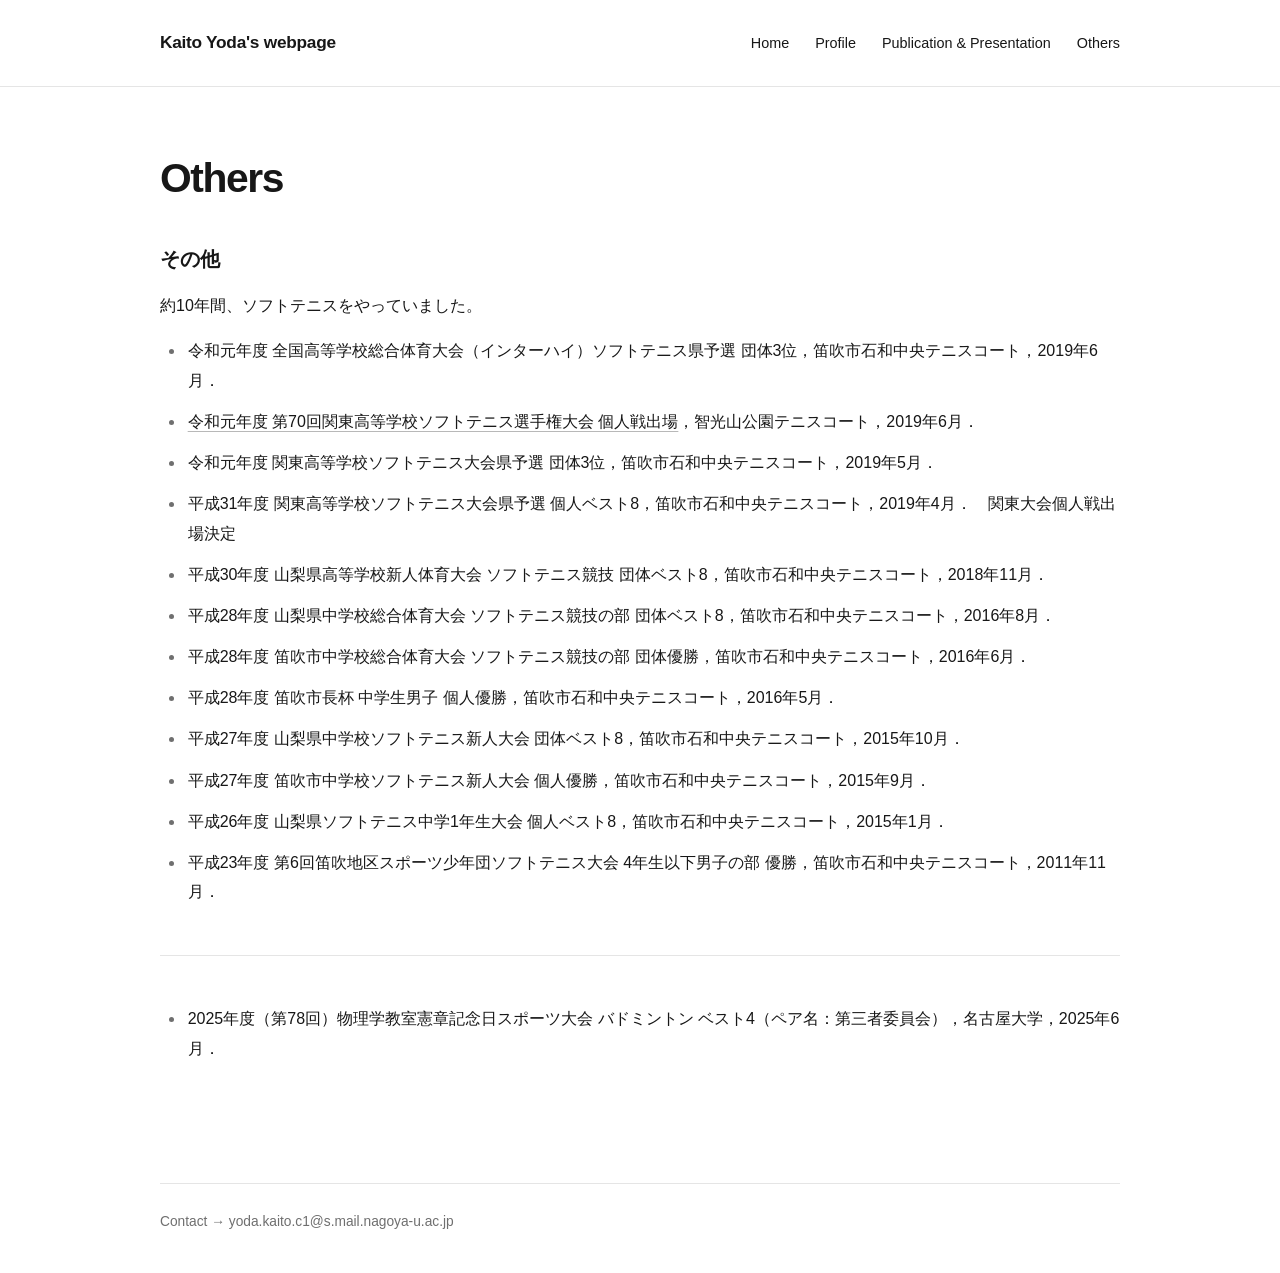
==== others/index.html @ 5d78ffae "9/5 15:06" ====
<!DOCTYPE html>
<html lang="ja">
<head>
  <meta charset="UTF-8">
  <meta name="viewport" content="width=device-width, initial-scale=1.0">
  <title>Others | Kaito Yoda's webpage</title>
  <link rel="stylesheet" href="../style.css">
</head>
<body>
<header>
  <div class="site-header">
    <div class="site-title"><a href="../index.html">Kaito Yoda's webpage</a></div>
    <nav>
      <a href="../index.html">Home</a>
      <a href="../profile/">Profile</a>
      <a href="../publication-presentation/">Publication &amp; Presentation</a>

      <a href="../others/">Others</a>
    </nav>
  </div>
</header>
<main>
<h1>Others</h1>

<h2>その他</h2>

<p>約10年間、ソフトテニスをやっていました。</p>

<ul>
  <li>令和元年度 全国高等学校総合体育大会（インターハイ）ソフトテニス県予選 団体3位，笛吹市石和中央テニスコート，2019年6月．</li>

  <li><a href="https://saitama-hs-softtennis.com/shsst.sakura.ne.jp/wp-content/uploads/2019/06/6d98d98653abac5ecffc3454957b8976.pdf">令和元年度 第70回関東高等学校ソフトテニス選手権大会 個人戦出場</a>，智光山公園テニスコート，2019年6月．</li>

  <li>令和元年度 関東高等学校ソフトテニス大会県予選 団体3位，笛吹市石和中央テニスコート，2019年5月．</li>

  <li>平成31年度 関東高等学校ソフトテニス大会県予選 個人ベスト8，笛吹市石和中央テニスコート，2019年4月．　関東大会個人戦出場決定</li>

  <li>平成30年度 山梨県高等学校新人体育大会 ソフトテニス競技 団体ベスト8，笛吹市石和中央テニスコート，2018年11月．</li>

  <li>平成28年度 山梨県中学校総合体育大会 ソフトテニス競技の部 団体ベスト8，笛吹市石和中央テニスコート，2016年8月．</li>

  <li>平成28年度 笛吹市中学校総合体育大会 ソフトテニス競技の部 団体優勝，笛吹市石和中央テニスコート，2016年6月．</li>

  <li>平成28年度 笛吹市長杯 中学生男子 個人優勝，笛吹市石和中央テニスコート，2016年5月．</li>

  <li>平成27年度 山梨県中学校ソフトテニス新人大会 団体ベスト8，笛吹市石和中央テニスコート，2015年10月．</li>

  <li>平成27年度 笛吹市中学校ソフトテニス新人大会 個人優勝，笛吹市石和中央テニスコート，2015年9月．</li>

  <li>平成26年度 山梨県ソフトテニス中学1年生大会 個人ベスト8，笛吹市石和中央テニスコート，2015年1月．</li>

  <li>平成23年度 第6回笛吹地区スポーツ少年団ソフトテニス大会 4年生以下男子の部 優勝，笛吹市石和中央テニスコート，2011年11月．</li>
</ul>

<hr>

<ul>
  <li>2025年度（第78回）物理学教室憲章記念日スポーツ大会 バドミントン ベスト4（ペア名：第三者委員会），名古屋大学，2025年6月．</li>
</ul>
</main>
<footer>
  Contact → yoda.kaito.c1@s.mail.nagoya-u.ac.jp
</footer>
</body>
</html>
---- style.css ----
/* ---------- Base ---------- */
:root {
  --text: #171717;
  --muted: #6f6f6f;
  --line: #e5e5e5;
  --line-dark: #b8b8b8;
  --background: #ffffff;
}
* { box-sizing: border-box; }
html { scroll-behavior: smooth; }
body {
  min-height: 100vh;
  margin: 0;
  display: flex;
  flex-direction: column;
  font-family: -apple-system, BlinkMacSystemFont, "Helvetica Neue", Arial,
               "Noto Sans JP", sans-serif;
  font-size: 16px;
  line-height: 1.85;
  color: var(--text);
  background: var(--background);
  -webkit-font-smoothing: antialiased;
}
a {
  color: inherit;
  text-decoration-line: underline;
  text-decoration-color: var(--line-dark);
  text-decoration-thickness: 1px;
  text-underline-offset: 0.22em;
  transition: text-decoration-color 0.15s ease, opacity 0.15s ease;
}
a:hover { text-decoration-color: var(--text); }
header { border-bottom: 1px solid var(--line); }
.site-header, main, footer {
  width: min(100% - 48px, 960px);
  margin-left: auto;
  margin-right: auto;
}
.site-header {
  min-height: 86px;
  display: flex;
  align-items: center;
  justify-content: space-between;
  gap: 36px;
}
.site-title {
  flex: 0 0 auto;
  font-size: 1.08rem;
  font-weight: 650;
  letter-spacing: -0.015em;
}
.site-title a, nav a { text-decoration: none; }
nav {
  display: flex;
  align-items: center;
  justify-content: flex-end;
  flex-wrap: wrap;
  gap: 8px 26px;
  font-size: 0.9rem;
}
nav a {
  position: relative;
  white-space: nowrap;
  padding: 4px 0;
  color: var(--text);
}
nav a::after {
  content: "";
  position: absolute;
  left: 0;
  right: 100%;
  bottom: 0;
  height: 1px;
  background: var(--text);
  transition: right 0.18s ease;
}
nav a:hover::after,
nav a[aria-current="page"]::after { right: 0; }
main {
  flex: 1;
  padding-top: 64px;
  padding-bottom: 96px;
}
h1, h2 { line-height: 1.35; }
h1 {
  margin: 0 0 2.5rem;
  font-size: clamp(2rem, 4vw, 2.55rem);
  font-weight: 620;
  letter-spacing: -0.035em;
}
h2 {
  margin: 3.4rem 0 1.15rem;
  padding-top: 1.55rem;
  border-top: 1px solid var(--line);
  font-size: 1.22rem;
  font-weight: 620;
  letter-spacing: -0.01em;
}
main > h1 + h2 {
  margin-top: 0;
  padding-top: 0;
  border-top: 0;
}
p { margin: 0 0 1rem; }
ul, ol {
  margin: 1rem 0 1.5rem;
  padding-left: 1.55rem;
}
li {
  margin-bottom: 0.72rem;
  padding-left: 0.18rem;
}
li::marker { color: var(--muted); }
hr {
  margin: 3rem 0;
  border: 0;
  border-top: 1px solid var(--line);
}
.small, .lang { color: var(--muted); }
.photo-note {
  margin-top: 3rem;
  padding-top: 1.5rem;
  border-top: 1px solid var(--line);
}
main.home {
  padding-top: clamp(82px, 12vw, 132px);
  padding-bottom: clamp(120px, 16vw, 180px);
}
.home h1 {
  margin-bottom: 1.35rem;
  font-size: 0.78rem;
  font-weight: 600;
  letter-spacing: 0.17em;
  text-transform: uppercase;
  color: var(--muted);
}
.home h2 {
  max-width: 820px;
  margin: 0 0 2rem;
  padding: 0;
  border: 0;
  font-size: clamp(2.35rem, 6vw, 4rem);
  font-weight: 620;
  letter-spacing: -0.055em;
}
.home p {
  max-width: 760px;
  font-size: 1.02rem;
}
.home p:last-of-type {
  margin-top: 1.65rem;
  font-size: 1.13rem;
}
footer {
  padding-top: 25px;
  padding-bottom: 38px;
  border-top: 1px solid var(--line);
  color: var(--muted);
  font-size: 0.86rem;
}
@media (max-width: 760px) {
  .site-header, main, footer { width: min(100% - 36px, 960px); }
  .site-header {
    min-height: 0;
    padding: 22px 0 18px;
    display: block;
  }
  .site-title { margin-bottom: 12px; }
  nav {
    justify-content: flex-start;
    gap: 4px 20px;
    font-size: 0.88rem;
  }
  main {
    padding-top: 46px;
    padding-bottom: 72px;
  }
  h1 { margin-bottom: 2rem; }
  h2 { margin-top: 2.8rem; }
  main.home {
    padding-top: 70px;
    padding-bottom: 110px;
  }
}
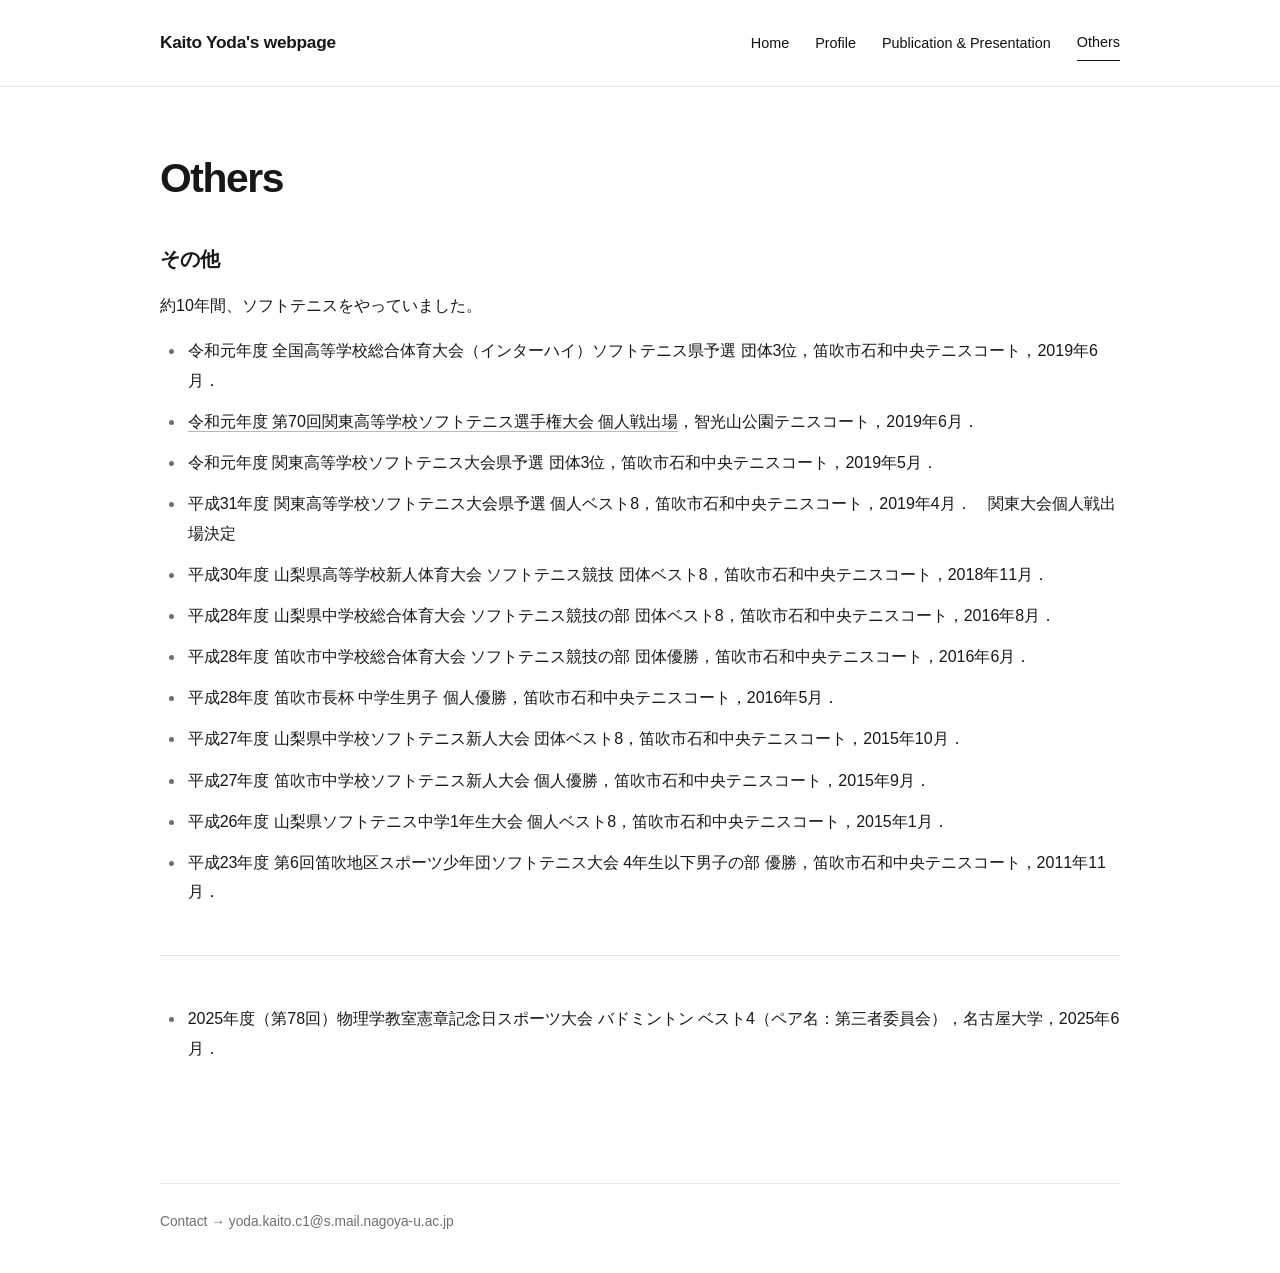
==== commit 45d27c5b: "active" ====
--- a/others/index.html
+++ b/others/index.html
@@ -14,8 +14,7 @@
       <a href="../index.html">Home</a>
       <a href="../profile/">Profile</a>
       <a href="../publication-presentation/">Publication &amp; Presentation</a>
-
-      <a href="../others/">Others</a>
+      <a href="../others/" class="active">Others</a>
     </nav>
   </div>
 </header>
--- a/style.css
+++ b/style.css
@@ -182,3 +182,17 @@
     padding-bottom: 110px;
   }
 }
+
+nav a {
+  color: #111;
+  text-decoration: none;
+  padding-bottom: 4px;
+}
+
+nav a.active {
+  border-bottom: 1px solid #111;
+}
+
+nav a:hover {
+  border-bottom: 1px solid #aaa;
+}
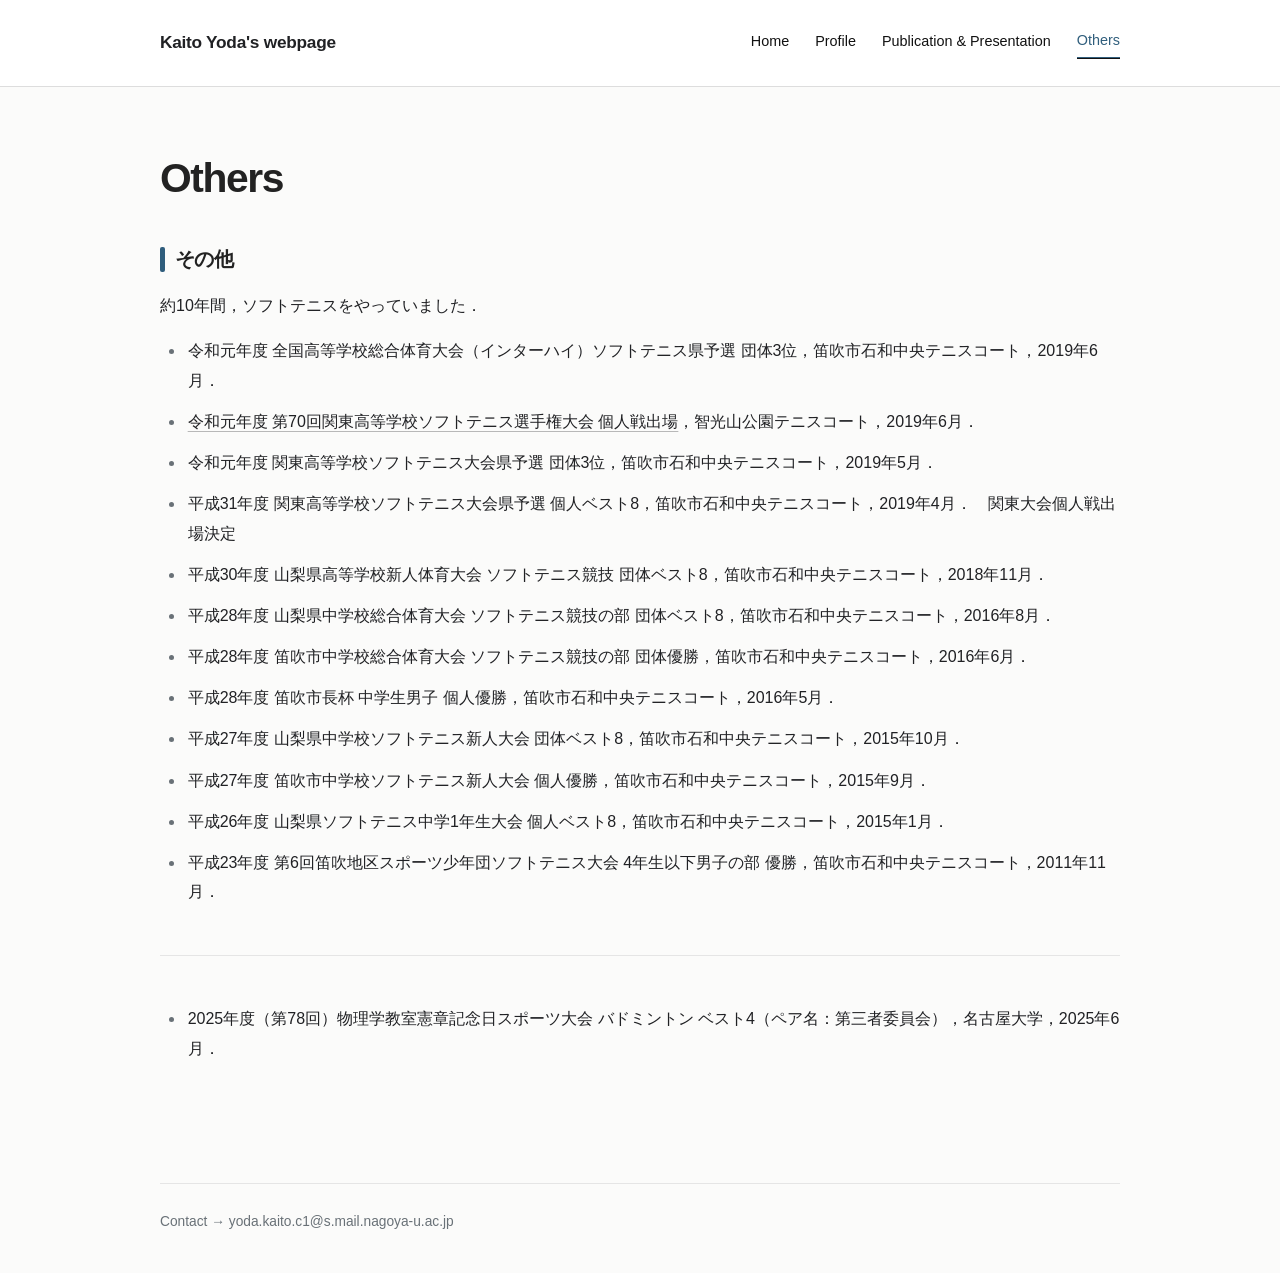
==== commit 9e83f7b9: "Update index.html" ====
--- a/others/index.html
+++ b/others/index.html
@@ -23,7 +23,7 @@
 
 <h2>その他</h2>
 
-<p>約10年間、ソフトテニスをやっていました。</p>
+<p>約10年間，ソフトテニスをやっていました．</p>
 
 <ul>
   <li>令和元年度 全国高等学校総合体育大会（インターハイ）ソフトテニス県予選 団体3位，笛吹市石和中央テニスコート，2019年6月．</li>
@@ -60,5 +60,6 @@
 <footer>
   Contact → yoda.kaito.c1@s.mail.nagoya-u.ac.jp
 </footer>
+<script src="../script.js"></script>
 </body>
 </html>
--- a/style.css
+++ b/style.css
@@ -1,10 +1,12 @@
 /* ---------- Base ---------- */
 :root {
-  --text: #171717;
-  --muted: #6f6f6f;
+  --text: #202124;
+  --muted: #697177;
   --line: #e5e5e5;
   --line-dark: #b8b8b8;
-  --background: #ffffff;
+  --background: #fafbfc;
+  --accent: #315f7d;
+  --accent-light: #eaf1f5;
 }
 * { box-sizing: border-box; }
 html { scroll-behavior: smooth; }
@@ -18,7 +20,7 @@
   font-size: 16px;
   line-height: 1.85;
   color: var(--text);
-  background: var(--background);
+  background: #fbfbfa;
   -webkit-font-smoothing: antialiased;
 }
 a {
@@ -30,7 +32,16 @@
   transition: text-decoration-color 0.15s ease, opacity 0.15s ease;
 }
 a:hover { text-decoration-color: var(--text); }
-header { border-bottom: 1px solid var(--line); }
+header {
+  position: sticky;
+  top: 0;
+  z-index: 100;
+
+  background: rgba(255, 255, 255, 0.92);
+  backdrop-filter: blur(8px);
+
+  border-bottom: 1px solid #ddd;
+}
 .site-header, main, footer {
   width: min(100% - 48px, 960px);
   margin-left: auto;
@@ -60,28 +71,39 @@
 }
 nav a {
   position: relative;
-  white-space: nowrap;
-  padding: 4px 0;
-  color: var(--text);
-}
+  color: #222;
+  text-decoration: none;
+  padding-bottom: 4px;
+}
+
 nav a::after {
   content: "";
   position: absolute;
   left: 0;
-  right: 100%;
   bottom: 0;
+
+  width: 100%;
   height: 1px;
-  background: var(--text);
-  transition: right 0.18s ease;
-}
+  background: #222;
+
+  transform: scaleX(0);
+  transform-origin: left;
+  transition: transform 0.25s ease;
+}
+
 nav a:hover::after,
-nav a[aria-current="page"]::after { right: 0; }
+nav a.active::after {
+  transform: scaleX(1);
+}
 main {
   flex: 1;
   padding-top: 64px;
   padding-bottom: 96px;
 }
-h1, h2 { line-height: 1.35; }
+h1, h2 {
+  line-height: 1.35;
+  color: #222;
+}
 h1 {
   margin: 0 0 2.5rem;
   font-size: clamp(2rem, 4vw, 2.55rem);
@@ -95,6 +117,16 @@
   font-size: 1.22rem;
   font-weight: 620;
   letter-spacing: -0.01em;
+  display: flex;
+  align-items: center;
+  gap: 0.6rem;
+}
+h2::before {
+  content: "";
+  width: 5px;
+  height: 1.3em;
+  background-color: #2f5d7c;
+  border-radius: 2px;
 }
 main > h1 + h2 {
   margin-top: 0;
@@ -196,3 +228,89 @@
 nav a:hover {
   border-bottom: 1px solid #aaa;
 }
+
+.profile-links {
+  display: flex;
+  flex-wrap: wrap;
+  gap: 0.7rem;
+  margin: 1.2rem 0;
+}
+
+.profile-links a {
+  display: inline-flex;
+  align-items: center;
+  gap: 0.45rem;
+
+  padding: 0.4rem 0.8rem;
+
+  border: 1px solid #bbb;
+  border-radius: 6px;
+
+  color: #111;
+  text-decoration: none;
+
+  font-size: 0.9rem;
+
+  transition:
+    transform 0.2s ease,
+    border-color 0.2s ease,
+    box-shadow 0.2s ease;
+}
+
+.profile-links a:hover {
+  transform: translateY(-2px);
+  border-color: #222;
+  box-shadow: 0 3px 10px rgba(0, 0, 0, 0.07);
+  background-color: #f7f7f7;
+}
+
+.profile-links i {
+  font-size: 1rem;
+}
+
+nav a.active {
+  color: var(--accent);
+}
+
+nav a.active::after {
+  background: var(--accent);
+}
+
+a:hover {
+  color: var(--accent);
+}
+
+main {
+  animation: fadeUp 0.5s ease-out;
+}
+
+@keyframes fadeUp {
+  from {
+    opacity: 0;
+    transform: translateY(8px);
+  }
+
+  to {
+    opacity: 1;
+    transform: translateY(0);
+  }
+}
+
+@media (prefers-reduced-motion: reduce) {
+  main {
+    animation: none;
+  }
+}
+
+.profile-links a,
+.paper-link {
+  transition:
+    transform 0.2s ease,
+    box-shadow 0.2s ease;
+}
+
+.profile-links a:hover,
+.paper-link:hover {
+  transform: translateY(-2px);
+  box-shadow: 0 4px 12px rgba(0, 0, 0, 0.07);
+}
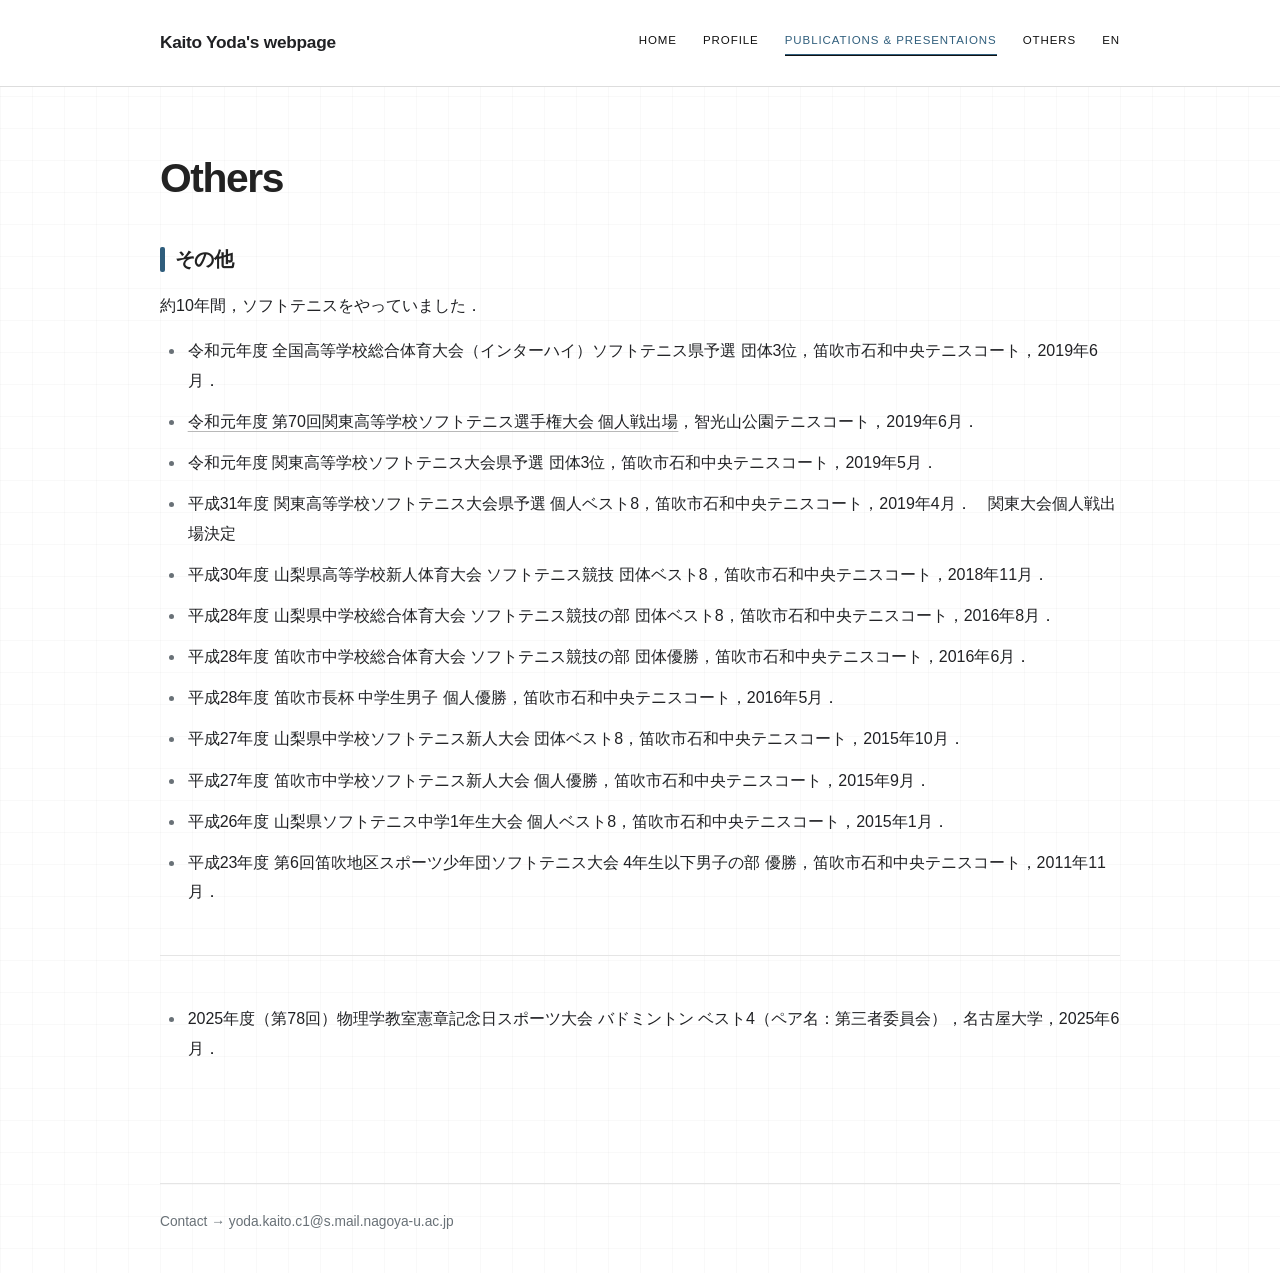
==== commit ad489fad: "9/8" ====
--- a/others/index.html
+++ b/others/index.html
@@ -11,10 +11,11 @@
   <div class="site-header">
     <div class="site-title"><a href="../index.html">Kaito Yoda's webpage</a></div>
     <nav>
-      <a href="../index.html">Home</a>
-      <a href="../profile/">Profile</a>
-      <a href="../publication-presentation/">Publication &amp; Presentation</a>
-      <a href="../others/" class="active">Others</a>
+      <a href="../index.html">HOME</a>
+      <a href="../profile/">PROFILE</a>
+      <a href="../publication-presentation/" class="active">PUBLICATIONS &amp; PRESENTAIONS </a>
+      <a href="../others/">OTHERS</a>
+      <a href="../en/profile/">EN</a>
     </nav>
   </div>
 </header>
--- a/style.css
+++ b/style.css
@@ -74,6 +74,9 @@
   color: #222;
   text-decoration: none;
   padding-bottom: 4px;
+  font-size: 0.72rem;
+  letter-spacing: 0.08em;
+  text-transform: uppercase;
 }
 
 nav a::after {
@@ -313,4 +316,49 @@
 .paper-link:hover {
   transform: translateY(-2px);
   box-shadow: 0 4px 12px rgba(0, 0, 0, 0.07);
-}+}
+
+body {
+  background-color: #fff;
+
+  background-image:
+    linear-gradient(rgba(0, 0, 0, 0.025) 1px, transparent 1px),
+    linear-gradient(90deg, rgba(0, 0, 0, 0.025) 1px, transparent 1px);
+
+  background-size: 32px 32px;
+}
+
+.hero {
+  min-height: 520px;
+
+  display: grid;
+  grid-template-columns: 1.3fr 1fr;
+  align-items: center;
+
+  gap: 4rem;
+}
+
+.hero h1 {
+  font-size: clamp(2.4rem, 6vw, 4.5rem);
+  font-weight: 500;
+  line-height: 1.1;
+  letter-spacing: -0.03em;
+}
+
+.hero h1 span {
+  color: #777;
+  font-weight: 400;
+}
+
+.eyebrow {
+  font-size: 0.72rem;
+  letter-spacing: 0.18em;
+  color: #777;
+}
+
+.research-keywords {
+  margin-top: 2rem;
+  font-size: 0.9rem;
+  line-height: 1.8;
+  color: #555;
+}
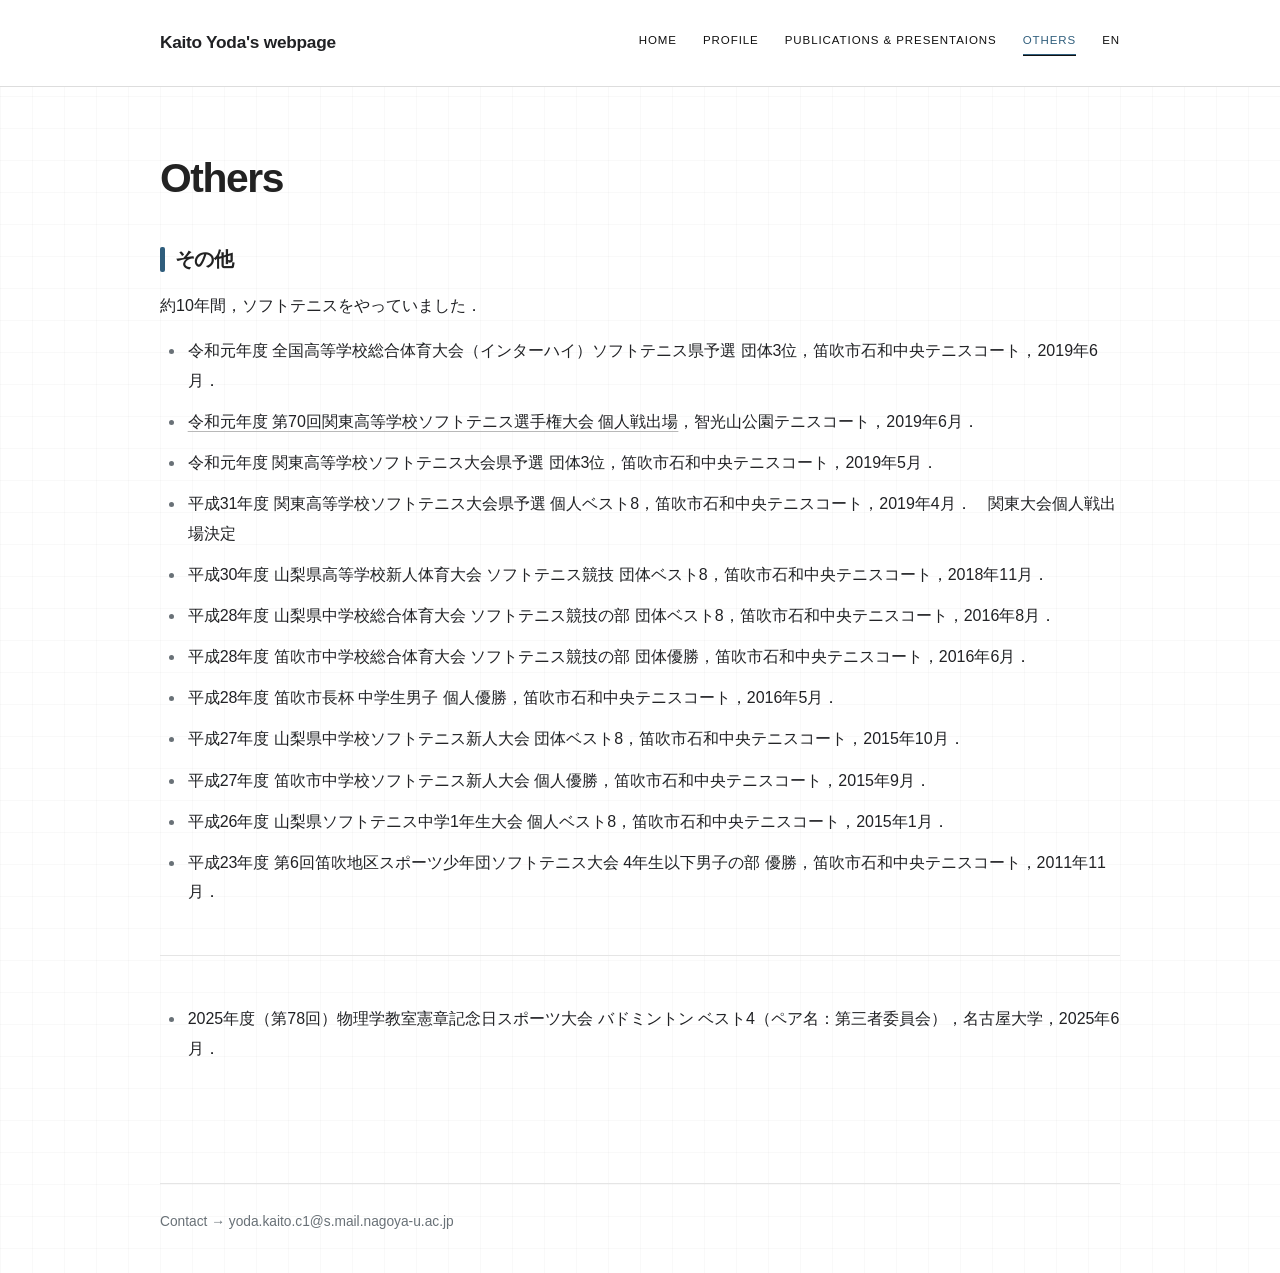
==== commit 696cc8f4: "9/8" ====
--- a/others/index.html
+++ b/others/index.html
@@ -13,8 +13,8 @@
     <nav>
       <a href="../index.html">HOME</a>
       <a href="../profile/">PROFILE</a>
-      <a href="../publication-presentation/" class="active">PUBLICATIONS &amp; PRESENTAIONS </a>
-      <a href="../others/">OTHERS</a>
+      <a href="../publication-presentation/">PUBLICATIONS &amp; PRESENTAIONS </a>
+      <a href="../others/" class="active">OTHERS</a>
       <a href="../en/profile/">EN</a>
     </nav>
   </div>
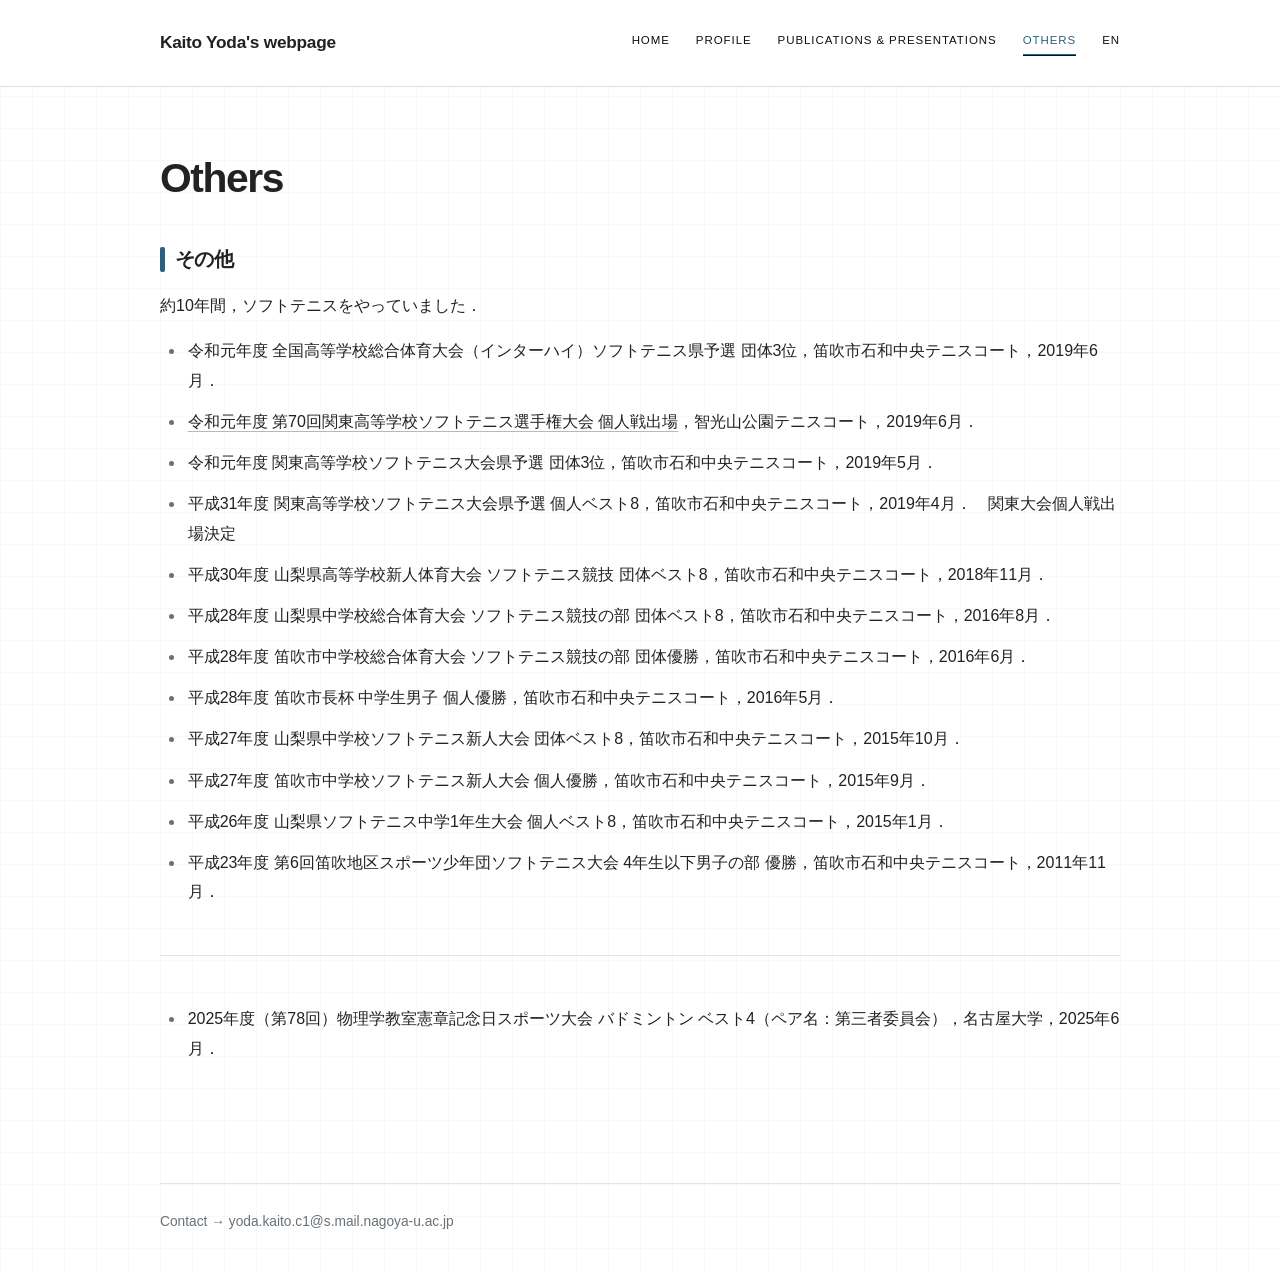
==== commit f4b1a41f: "presentation" ====
--- a/others/index.html
+++ b/others/index.html
@@ -13,7 +13,7 @@
     <nav>
       <a href="../index.html">HOME</a>
       <a href="../profile/">PROFILE</a>
-      <a href="../publication-presentation/">PUBLICATIONS &amp; PRESENTAIONS </a>
+      <a href="../publication-presentation/">PUBLICATIONS &amp; Presentations </a>
       <a href="../others/" class="active">OTHERS</a>
       <a href="../en/profile/">EN</a>
     </nav>
--- a/style.css
+++ b/style.css
@@ -339,15 +339,18 @@
 }
 
 .hero h1 {
-  font-size: clamp(2.4rem, 6vw, 4.5rem);
+  font-size: clamp(2.8rem, 6vw, 4.6rem);
   font-weight: 500;
-  line-height: 1.1;
+  line-height: 1.08;
   letter-spacing: -0.03em;
+  margin: 0.6rem 0 1.5rem;
+  color: #1f3a5f;
 }
 
 .hero h1 span {
-  color: #777;
+  font-size: 0.72em;
   font-weight: 400;
+  color: #1f3a5f;
 }
 
 .eyebrow {
@@ -362,3 +365,607 @@
   line-height: 1.8;
   color: #555;
 }
+
+/* =========================
+   Featured Publications
+   ========================= */
+
+.featured-section {
+  margin-top: 3rem;
+  padding-top: 4rem;
+  padding-bottom: 6rem;
+  border-top: 1px solid #d9d9d9;
+}
+
+.featured-heading {
+  margin-bottom: 2.5rem;
+}
+
+.featured-heading .eyebrow {
+  margin-bottom: 0.5rem;
+}
+
+.featured-heading h2 {
+  margin: 0;
+  font-size: 1.8rem;
+  font-weight: 500;
+  letter-spacing: -0.02em;
+}
+
+
+/* 3 columns */
+
+.featured-grid {
+  display: grid;
+  grid-template-columns: repeat(3, 1fr);
+  gap: 2rem;
+}
+
+
+/* individual paper */
+
+.featured-paper {
+  position: relative;
+
+  display: flex;
+  flex-direction: column;
+
+  min-height: 320px;
+
+  padding-top: 1.1rem;
+
+  border-top: 1px solid #999;
+
+  transition:
+    transform 0.25s ease,
+    border-color 0.25s ease;
+}
+
+.featured-paper:hover {
+  transform: translateY(-4px);
+  border-color: #111;
+}
+
+
+/* small metadata line */
+
+.paper-meta {
+  display: flex;
+  justify-content: space-between;
+  gap: 0.8rem;
+
+  margin-bottom: 1.4rem;
+
+  font-family: monospace;
+  font-size: 0.68rem;
+  letter-spacing: 0.05em;
+
+  color: #777;
+}
+
+
+/* paper title */
+
+.featured-paper h3 {
+  margin: 0 0 1.2rem;
+
+  font-size: 1.05rem;
+  font-weight: 500;
+  line-height: 1.55;
+}
+
+
+/* authors */
+
+.paper-authors {
+  margin: 0;
+
+  font-size: 0.85rem;
+  color: #666;
+}
+
+
+/* bottom area */
+
+.paper-footer {
+  display: flex;
+  justify-content: space-between;
+  align-items: flex-end;
+
+  margin-top: auto;
+  padding-top: 2rem;
+}
+
+
+/* arXiv / PRB badges */
+
+.paper-links {
+  display: flex;
+  gap: 0.45rem;
+}
+
+.paper-links a {
+  padding: 0.18rem 0.5rem;
+
+  border: 1px solid #999;
+  border-radius: 3px;
+
+  color: #222;
+  text-decoration: none;
+
+  font-size: 0.72rem;
+
+  transition:
+    background-color 0.2s ease,
+    border-color 0.2s ease;
+}
+
+.paper-links a:hover {
+  background: #111;
+  border-color: #111;
+  color: #fff;
+}
+
+
+/* arrow */
+
+.paper-arrow {
+  display: inline-block;
+
+  color: #222;
+  text-decoration: none;
+
+  font-size: 1.1rem;
+
+  transition: transform 0.2s ease;
+}
+
+.featured-paper:hover .paper-arrow {
+  transform: translate(3px, -3px);
+}
+
+
+/* all publications */
+
+.all-publications {
+  margin-top: 2.5rem;
+  text-align: right;
+}
+
+.all-publications a {
+  color: #222;
+  text-decoration: none;
+
+  font-size: 0.82rem;
+
+  border-bottom: 1px solid #aaa;
+  padding-bottom: 2px;
+}
+
+.all-publications a:hover {
+  border-color: #111;
+}
+
+
+/* smartphone */
+
+@media (max-width: 800px) {
+
+  .featured-grid {
+    grid-template-columns: 1fr;
+    gap: 2.5rem;
+  }
+
+  .featured-paper {
+    min-height: auto;
+  }
+
+  .paper-footer {
+    margin-top: 2rem;
+  }
+
+}
+
+/* ==================================
+   Paper Detail Page
+   ================================== */
+
+
+main.paper-page {
+  width: min(100% - 48px, 960px);
+
+  margin-left: auto;
+  margin-right: auto;
+
+  padding-top: 64px;
+  padding-bottom: 96px;
+}
+
+
+/* -------------------------
+   Back link
+   ------------------------- */
+
+.back-link {
+  display: inline-block;
+
+  margin-bottom: 3rem;
+
+  color: var(--muted);
+  text-decoration: none;
+
+  font-size: 0.75rem;
+  letter-spacing: 0.05em;
+
+  transition:
+    color 0.2s ease,
+    transform 0.2s ease;
+}
+
+.back-link:hover {
+  color: var(--accent);
+  transform: translateX(-3px);
+}
+
+
+/* -------------------------
+   Paper hero
+   ------------------------- */
+
+.paper-hero {
+  padding: 3rem;
+
+  background: rgba(255, 255, 255, 0.88);
+
+  border: 1px solid var(--line);
+  border-radius: 8px;
+
+  box-shadow:
+    0 12px 36px rgba(0, 0, 0, 0.035);
+
+  margin-bottom: 4rem;
+}
+
+
+.paper-hero-meta {
+  display: flex;
+  justify-content: space-between;
+  align-items: flex-start;
+
+  margin-bottom: 2rem;
+
+  font-family: monospace;
+  font-size: 0.7rem;
+  letter-spacing: 0.08em;
+}
+
+
+.paper-hero-meta > div {
+  display: flex;
+  flex-direction: column;
+  gap: 0.2rem;
+}
+
+
+.paper-category {
+  color: var(--accent);
+  font-weight: 600;
+}
+
+
+.paper-journal,
+.paper-year {
+  color: var(--muted);
+}
+
+
+/* title */
+
+.paper-hero h1 {
+  max-width: 820px;
+
+  margin: 0;
+
+  font-size: clamp(2rem, 4.5vw, 3.5rem);
+  font-weight: 500;
+
+  line-height: 1.17;
+  letter-spacing: -0.035em;
+
+  color: #1f3a5f;
+}
+
+
+/* authors */
+
+.paper-authors {
+  margin-top: 2rem;
+  margin-bottom: 0;
+
+  font-size: 0.95rem;
+  color: var(--muted);
+}
+
+
+.paper-authors span {
+  padding: 0 0.35rem;
+  color: var(--line-dark);
+}
+
+
+/* buttons */
+
+.paper-buttons {
+  display: flex;
+  flex-wrap: wrap;
+  gap: 0.6rem;
+
+  margin-top: 2rem;
+}
+
+
+.paper-buttons a {
+  display: inline-flex;
+  align-items: center;
+  gap: 0.45rem;
+
+  padding: 0.35rem 0.7rem;
+
+  border: 1px solid var(--line-dark);
+  border-radius: 4px;
+
+  color: var(--text);
+  text-decoration: none;
+
+  font-size: 0.76rem;
+
+  transition:
+    color 0.2s ease,
+    background-color 0.2s ease,
+    border-color 0.2s ease,
+    transform 0.2s ease;
+}
+
+
+.paper-buttons a:hover {
+  color: #fff;
+
+  background: var(--accent);
+  border-color: var(--accent);
+
+  transform: translateY(-2px);
+}
+
+
+.paper-buttons a span {
+  transition: transform 0.2s ease;
+}
+
+
+.paper-buttons a:hover span {
+  transform: translate(2px, -2px);
+}
+
+
+/* -------------------------
+   Sections
+   ------------------------- */
+
+.paper-section {
+  display: grid;
+
+  grid-template-columns: 165px 1fr;
+  gap: 3rem;
+
+  padding: 3.2rem 0;
+
+  border-top: 1px solid var(--line);
+}
+
+
+/* heading */
+
+.paper-section-heading {
+  display: flex;
+  align-items: baseline;
+
+  gap: 0.7rem;
+}
+
+
+.section-number {
+  font-family: monospace;
+
+  font-size: 0.65rem;
+  color: var(--accent);
+}
+
+
+/*
+  共通の h2 の縦線や上線を
+  paper page 内だけ解除
+*/
+
+.paper-section-heading h2 {
+  display: block;
+
+  margin: 0;
+  padding: 0;
+
+  border: 0;
+
+  font-size: 1rem;
+  font-weight: 600;
+
+  letter-spacing: 0.02em;
+}
+
+
+.paper-section-heading h2::before {
+  display: none;
+}
+
+
+/* -------------------------
+   Abstract
+   ------------------------- */
+
+.paper-abstract p {
+  margin: 0;
+
+  font-size: 1rem;
+  line-height: 2;
+}
+
+
+/* -------------------------
+   Publication information
+   ------------------------- */
+
+.publication-info {
+  margin: 0;
+}
+
+
+.publication-info > div {
+  display: grid;
+
+  grid-template-columns: 120px 1fr;
+
+  padding: 0.65rem 0;
+
+  border-bottom: 1px solid var(--line);
+}
+
+
+.publication-info > div:first-child {
+  padding-top: 0;
+}
+
+
+.publication-info dt {
+  font-size: 0.76rem;
+  color: var(--muted);
+}
+
+
+.publication-info dd {
+  margin: 0;
+
+  font-size: 0.88rem;
+}
+
+
+/* -------------------------
+   Keywords
+   ------------------------- */
+
+.paper-tags {
+  display: flex;
+  flex-wrap: wrap;
+
+  gap: 0.55rem;
+}
+
+
+.paper-tags span {
+  padding: 0.28rem 0.65rem;
+
+  border: 1px solid var(--line-dark);
+  border-radius: 999px;
+
+  background: rgba(255, 255, 255, 0.55);
+
+  font-size: 0.72rem;
+}
+
+
+/* -------------------------
+   Bottom navigation
+   ------------------------- */
+
+.paper-bottom-nav {
+  display: flex;
+  justify-content: space-between;
+
+  gap: 2rem;
+
+  margin-top: 3rem;
+  padding-top: 2rem;
+
+  border-top: 1px solid var(--line);
+}
+
+
+.paper-bottom-nav a {
+  color: var(--muted);
+
+  text-decoration: none;
+
+  font-size: 0.78rem;
+
+  transition:
+    color 0.2s ease,
+    transform 0.2s ease;
+}
+
+
+.paper-bottom-nav a:hover {
+  color: var(--accent);
+}
+
+
+.paper-bottom-nav a:first-child:hover {
+  transform: translateX(-3px);
+}
+
+
+.paper-bottom-nav a:last-child:hover {
+  transform: translateX(3px);
+}
+
+
+/* -------------------------
+   Mobile
+   ------------------------- */
+
+@media (max-width: 760px) {
+
+  main.paper-page {
+    width: min(100% - 36px, 960px);
+
+    padding-top: 46px;
+    padding-bottom: 72px;
+  }
+
+
+  .paper-hero {
+    padding: 2rem 1.5rem;
+    margin-bottom: 3rem;
+  }
+
+
+  .paper-hero h1 {
+    font-size: clamp(1.8rem, 8vw, 2.5rem);
+  }
+
+
+  .paper-section {
+    grid-template-columns: 1fr;
+
+    gap: 1.4rem;
+
+    padding: 2.5rem 0;
+  }
+
+
+  .publication-info > div {
+    grid-template-columns: 90px 1fr;
+  }
+
+
+  .paper-bottom-nav {
+    flex-direction: column;
+  }
+
+}
